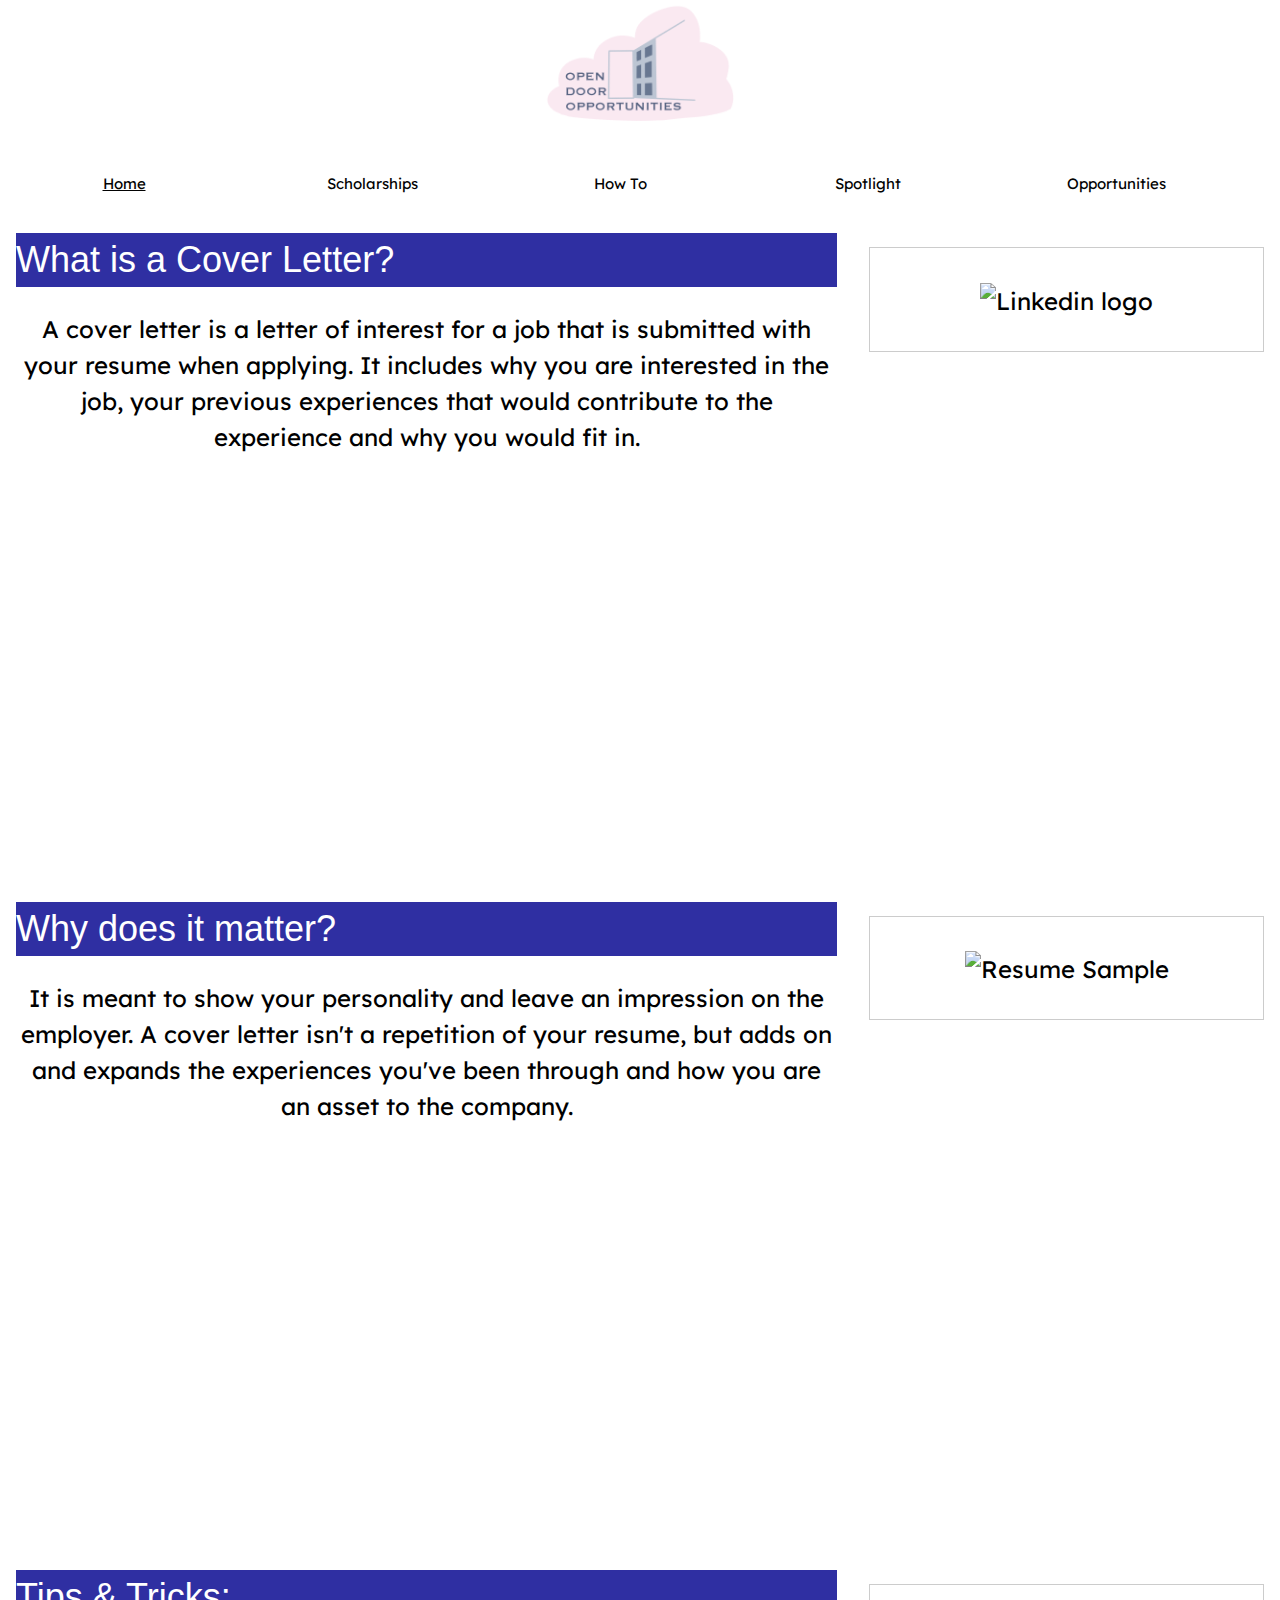
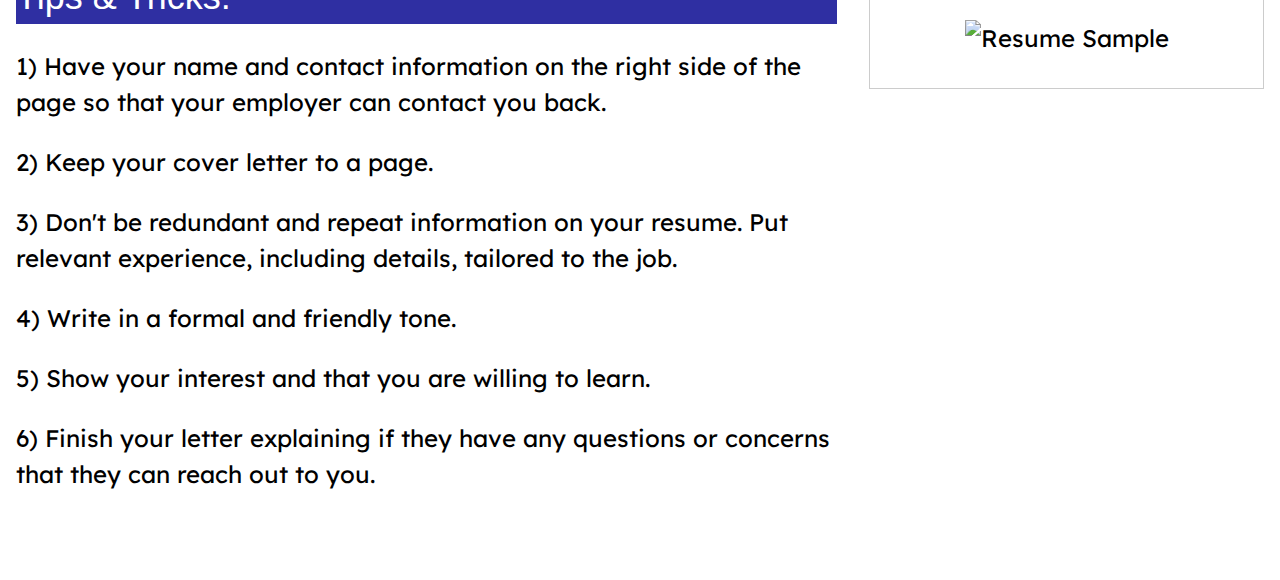
==== coverletter.html @ 1cde97cf "Add files via upload" ====
<!DOCTYPE html>
<html>
<head>
  <link rel="stylesheet"type="text/css"href="budget.css">
  <link href="https://fonts.googleapis.com/css?family=Lexend+Deca&display=swap" rel="stylesheet">
  </head>
  <div class = "box">
    <div class = "imgBx">
      <center><a href="slideshow.html"><img src="odo.png" alt="logo"></center>
  </div>
  <body>
    <div class = "menudropdown1">
      <ul>
        <li>Home
          <ul>
            <li><a href="ourstory.html"> Our Story </a></li>
        </ul>
      </li>
      <li>Scholarships
        <ul>
          <li><a href="nyscholarship.html">New York Scholarships</a></li>
          <li><a href="national.html"> National Scholarships</a></li>
        </ul>
      </li>
      <li>How To
      <ul>
        <li><a href="linkedin.html">Make A LinkedIn</a></li>
        <li><a href="resume.html">Format Resume</a></li>
        <li><a href="coverletter.html">Make A Cover Letter</a></li>
        <li><a href="finfo.html">Make a College Budget</a></li>
        </ul>
        </li>
        <li>Spotlight
        <ul>
          <li><a href="wospot.html">Women Spotlight</a></li>
          <li><a href="immigrantspotlight.html"> Immigrant Spotlight</a></li>
        </ul>
        </li>
        <li>Opportunities
        <ul>
          <li><a href="sprograms.html">Summer Programs</a></li>
          <li><a href="internship.html">New York Internships</a></li>
          <li><a href="studybroad.html">Study Abroad</a></li>
        </ul>
        </li>
</center>
  </body>
</html>

<head>
  <title>Cover Letter </title>
  <link rel="stylesheet" type="text/css" href="coverletter1.css">
  <html lang="en">
  <title>W3.CSS Template</title>
  <meta charset="UTF-8">
  <meta name="viewport" content="width=device-width, initial-scale=1">
  <link rel="stylesheet" href="https://www.w3schools.com/w3css/4/w3.css">
  <link rel="stylesheet" href="https://www.w3schools.com/lib/w3-theme-black.css">
  <link rel="stylesheet" href="https://fonts.googleapis.com/css?family=Roboto">
  <link rel="stylesheet" href="https://cdnjs.cloudflare.com/ajax/libs/font-awesome/4.7.0/css/font-awesome.min.css">
  <style>
  </style>
</head>
<body>
   <!-- Overlay effect when opening sidebar on small screens -->
   <div class="w3-overlay w3-hide-large" onclick="w3_close()" style="cursor:pointer" title="close side menu" id="myOverlay"></div>

   <div class="w3-main" >

     <div class="w3-row w3-padding-64">
       <div class="w3-twothird w3-container">
         <h1 class="w3-text-white">What is a Cover Letter?</h1>
         <center><font size="5"> <p>A cover letter is a letter of interest for a job that is submitted with your resume when applying. It includes why you are interested in the job, your previous experiences that would contribute to the experience and why you would fit in.</p> <font size>
         <p><iframe width="560" height="315" src="https://www.youtube.com/embed/jHg0b7Nai6c" frameborder="0" allow="accelerometer; autoplay; encrypted-media; gyroscope; picture-in-picture" allowfullscreen></iframe></p></center>
       </div>
       <div class="w3-third w3-container">
         <p class="w3-border w3-padding-large w3-padding-32 w3-center"><img alt="Linkedin logo" id="help" src="https://d.novoresume.com/images/blogs/a457b120-bd94-11e8-8568-93bf27218072/cover-letter-sample-example-professional.png"></img></p>
       </div>
     </div>
     <div class="w3-row">
       <div class="w3-twothird w3-container">
         <h1 class="w3-text-white">Why does it matter?</h1>
         <center><font size="5"> <p> It is meant to show your personality and leave an impression on the employer. A cover letter isn't a repetition of your resume, but adds on and expands the experiences you've been through and how you are an asset to the company. </p> <font size>
         <p><iframe width="560" height="315" src="https://www.youtube.com/embed/6ybiR3sJTaY" frameborder="0" allow="accelerometer; autoplay; encrypted-media; gyroscope; picture-in-picture" allowfullscreen></iframe> </p></center>
       </div>
       <div class="w3-third w3-container">
         <p class="w3-border w3-padding-large w3-padding-32 w3-center"><img alt="Resume Sample" id="help" src="https://www.thebalancecareers.com/thmb/_j3fxDPC-D6ir43-na5NV2V2vFI=/1294x1000/filters:no_upscale():max_bytes(150000):strip_icc()/2060208v1-5b9c190c46e0fb0025e4d6ae.png"></img></p>
       </div>
     </div>

     <div class="w3-row w3-padding-64">
       <div class="w3-twothird w3-container">
         <h1 class="w3-text-white"> Tips & Tricks:</h1>
         <p>1) Have your name and contact information on the right side of the page so that your employer can contact you back.</p>
         <p>2) Keep your cover letter to a page. </p>
         <p>3) Don't be redundant and repeat information on your resume. Put relevant experience, including details, tailored to the job.</p>
         <p>4) Write in a formal and friendly tone.</p>
         <p>5) Show your interest and that you are willing to learn.</p>
         <p>6) Finish your letter explaining if they have any questions or concerns that they can reach out to you. </p>
       </div>
       <div class="w3-third w3-container">
         <p class="w3-border w3-padding-large w3-padding-32 w3-center"><img alt="Resume Sample" id="help" src="https://www.nerdwallet.com/blog/nerdscholar/files/2014/04/cover-letter-redone.png"></img></p>
       </div>
     </div>


</body>

</html>
---- budget.css ----
div{
    font-family: 'Lexend Deca', sans-serif;
}
h1{
  color:white;
  background-color:#2F2FA2;
  font-family: 'Abril Fatface', cursive;
}

body{
  background: white;
  color: black;
}

img{
  width: 15%;
  height: auto;
  float: center;
}
.menudropdown1{
   height: 100px;
  margin: 0px auto;
}
.menudropdown1 ul{
  padding: 0px;
}
.menudropdown1 ul li{
  float: left;
  background-color: white;
  color: black;
  width: 248px;
  height:50px;
  line-height: 50px;
  font-size: 15px;
  text-align: center;
  list-style: none;
  opacity: .99;
}
.menudropdown1 ul li ul{
  display:none;
}
.menudropdown1 ul li:hover > ul{
  display: block;
}
.menudropdown1 ul li:hover{
  background-color: #F3BBCA;
  opacity: 0.9;
}
.container {
    position: relative;
}
.container img {
    position: absolute;
    top: 0px;
    right: 0px;
}

#slide{
  width: 100%;
  height: auto;
  margin: 0;
}
---- coverletter1.css ----
#help{
  width:300px;
  height:400px;
}

#helpme{
  width:300px;
  height:400px;
}


h1{
  color:white;
  background-color:#2F2FA2;
}

body{
  background: white;
  color: black;
}
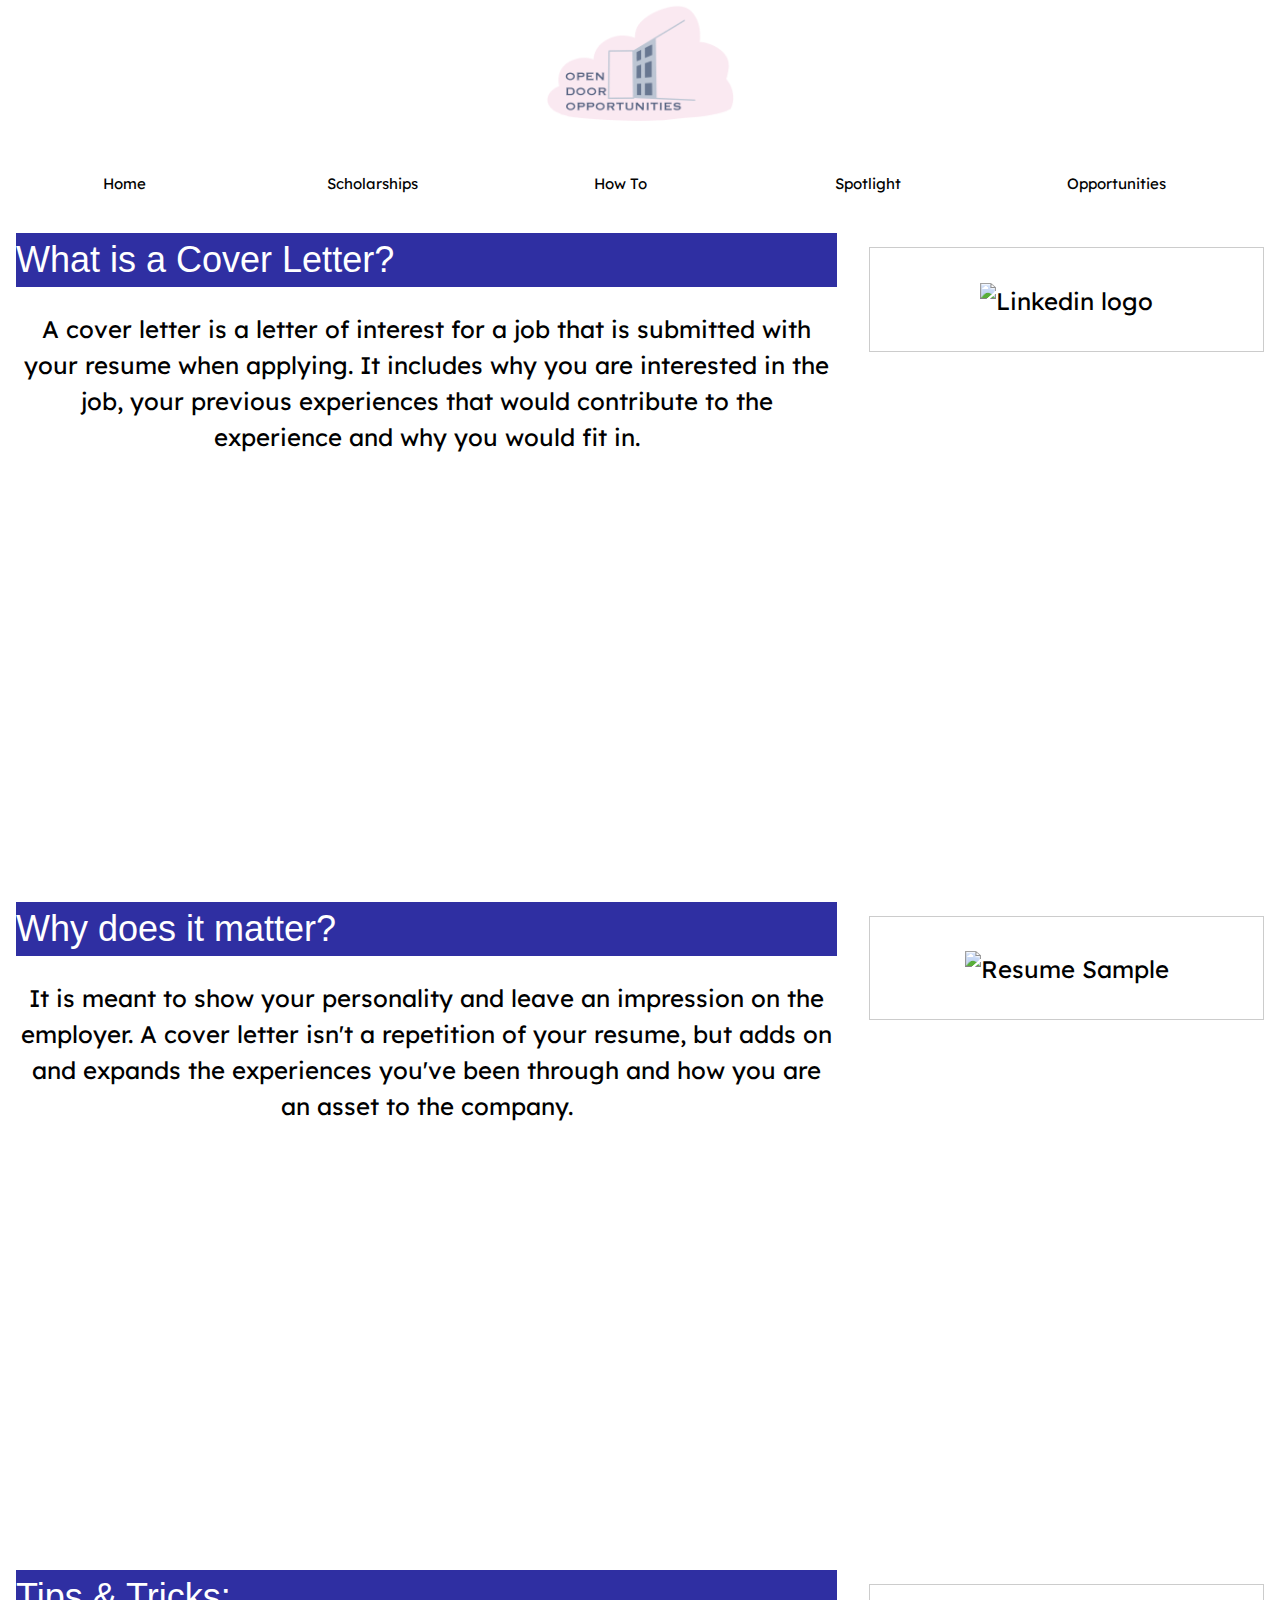
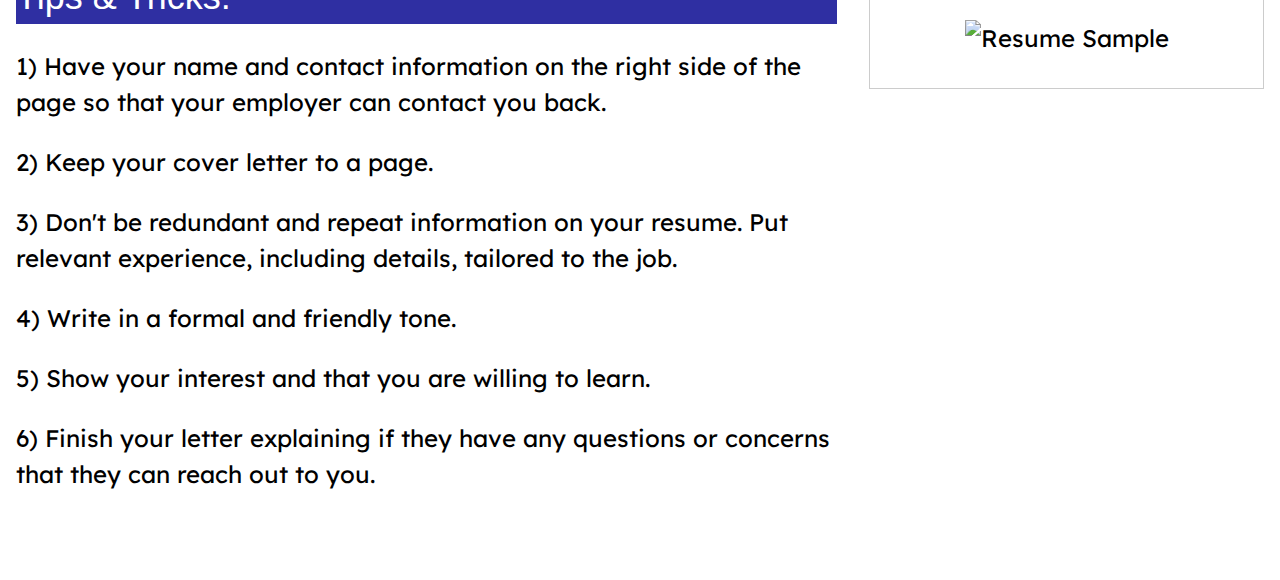
==== commit 82a89327: "Update coverletter.html" ====
--- a/coverletter.html
+++ b/coverletter.html
@@ -4,48 +4,49 @@
   <link rel="stylesheet"type="text/css"href="budget.css">
   <link href="https://fonts.googleapis.com/css?family=Lexend+Deca&display=swap" rel="stylesheet">
   </head>
-  <div class = "box">
-    <div class = "imgBx">
-      <center><a href="slideshow.html"><img src="odo.png" alt="logo"></center>
-  </div>
-  <body>
-    <div class = "menudropdown1">
-      <ul>
-        <li>Home
+    <div class = "box">
+      <div class = "imgBx">
+        <center><a href="index.html"><img src="odo.png" alt="logo"></center>
+    </div>
+    <body>
+      <div class = "menudropdown1">
+        <ul>
+          <li><a href = "remove-hyperlink-underline.php" style = "text-decoration:none ">Home</a>
+            <ul>
+              <li><a href="ourstory.html"> Our Story </a></li>
+              <li><a href="https://forms.gle/zbEYY3L9pLtWuyCSA" style="text-decoration:none"> Feedback Form </a></li>
+          </ul>
+        </li>
+        <li>Scholarships
           <ul>
-            <li><a href="ourstory.html"> Our Story </a></li>
-        </ul>
-      </li>
-      <li>Scholarships
+            <li><a href="nyscholarship.html">New York Scholarships</a></li>
+            <li><a href="national.html"> National Scholarships</a></li>
+          </ul>
+        </li>
+        <li>How To
         <ul>
-          <li><a href="nyscholarship.html">New York Scholarships</a></li>
-          <li><a href="national.html"> National Scholarships</a></li>
-        </ul>
-      </li>
-      <li>How To
-      <ul>
-        <li><a href="linkedin.html">Make A LinkedIn</a></li>
-        <li><a href="resume.html">Format Resume</a></li>
-        <li><a href="coverletter.html">Make A Cover Letter</a></li>
-        <li><a href="finfo.html">Make a College Budget</a></li>
-        </ul>
-        </li>
-        <li>Spotlight
-        <ul>
-          <li><a href="wospot.html">Women Spotlight</a></li>
-          <li><a href="immigrantspotlight.html"> Immigrant Spotlight</a></li>
-        </ul>
-        </li>
-        <li>Opportunities
-        <ul>
-          <li><a href="sprograms.html">Summer Programs</a></li>
-          <li><a href="internship.html">New York Internships</a></li>
-          <li><a href="studybroad.html">Study Abroad</a></li>
-        </ul>
-        </li>
-</center>
-  </body>
-</html>
+          <li><a href="linkedin.html">Make A LinkedIn</a></li>
+          <li><a href="resume.html">Format Resume</a></li>
+          <li><a href="coverletter.html">Make A Cover Letter</a></li>
+          <li><a href="finfo.html">Make a College Budget</a></li>
+          </ul>
+          </li>
+          <li>Spotlight
+          <ul>
+            <li><a href="wospot.html">Women Spotlight</a></li>
+            <li><a href="immigrantspotlight.html"> Immigrant Spotlight</a></li>
+          </ul>
+          </li>
+          <li>Opportunities
+          <ul>
+            <li><a href="sprograms.html">Summer Programs</a></li>
+            <li><a href="internship.html">New York Internships</a></li>
+            <li><a href="studybroad.html">Study Abroad</a></li>
+          </ul>
+          </li>
+  </center>
+    </body>
+  </html>
 
 <head>
   <title>Cover Letter </title>
@@ -62,6 +63,8 @@
   </style>
 </head>
 <body>
+  <div id="fb-root"></div>
+<script async defer crossorigin="anonymous" src="https://connect.facebook.net/en_US/sdk.js#xfbml=1&version=v4.0&appId=882882988749519&autoLogAppEvents=1"></script>
    <!-- Overlay effect when opening sidebar on small screens -->
    <div class="w3-overlay w3-hide-large" onclick="w3_close()" style="cursor:pointer" title="close side menu" id="myOverlay"></div>
 
@@ -102,7 +105,8 @@
          <p class="w3-border w3-padding-large w3-padding-32 w3-center"><img alt="Resume Sample" id="help" src="https://www.nerdwallet.com/blog/nerdscholar/files/2014/04/cover-letter-redone.png"></img></p>
        </div>
      </div>
-
+<center><div class="fb-comments" data-href="https://opendooropportunity.github.io/odo/coverletter.html" data-width="1000" data-numposts="50"></div>
+<div class="fb-like" data-href="https://opendooropportunity.github.io/odo/coverletter.html" data-width="" data-layout="standard" data-action="like" data-size="large" data-show-faces="true" data-share="true"></div></center>
 
 </body>
 
